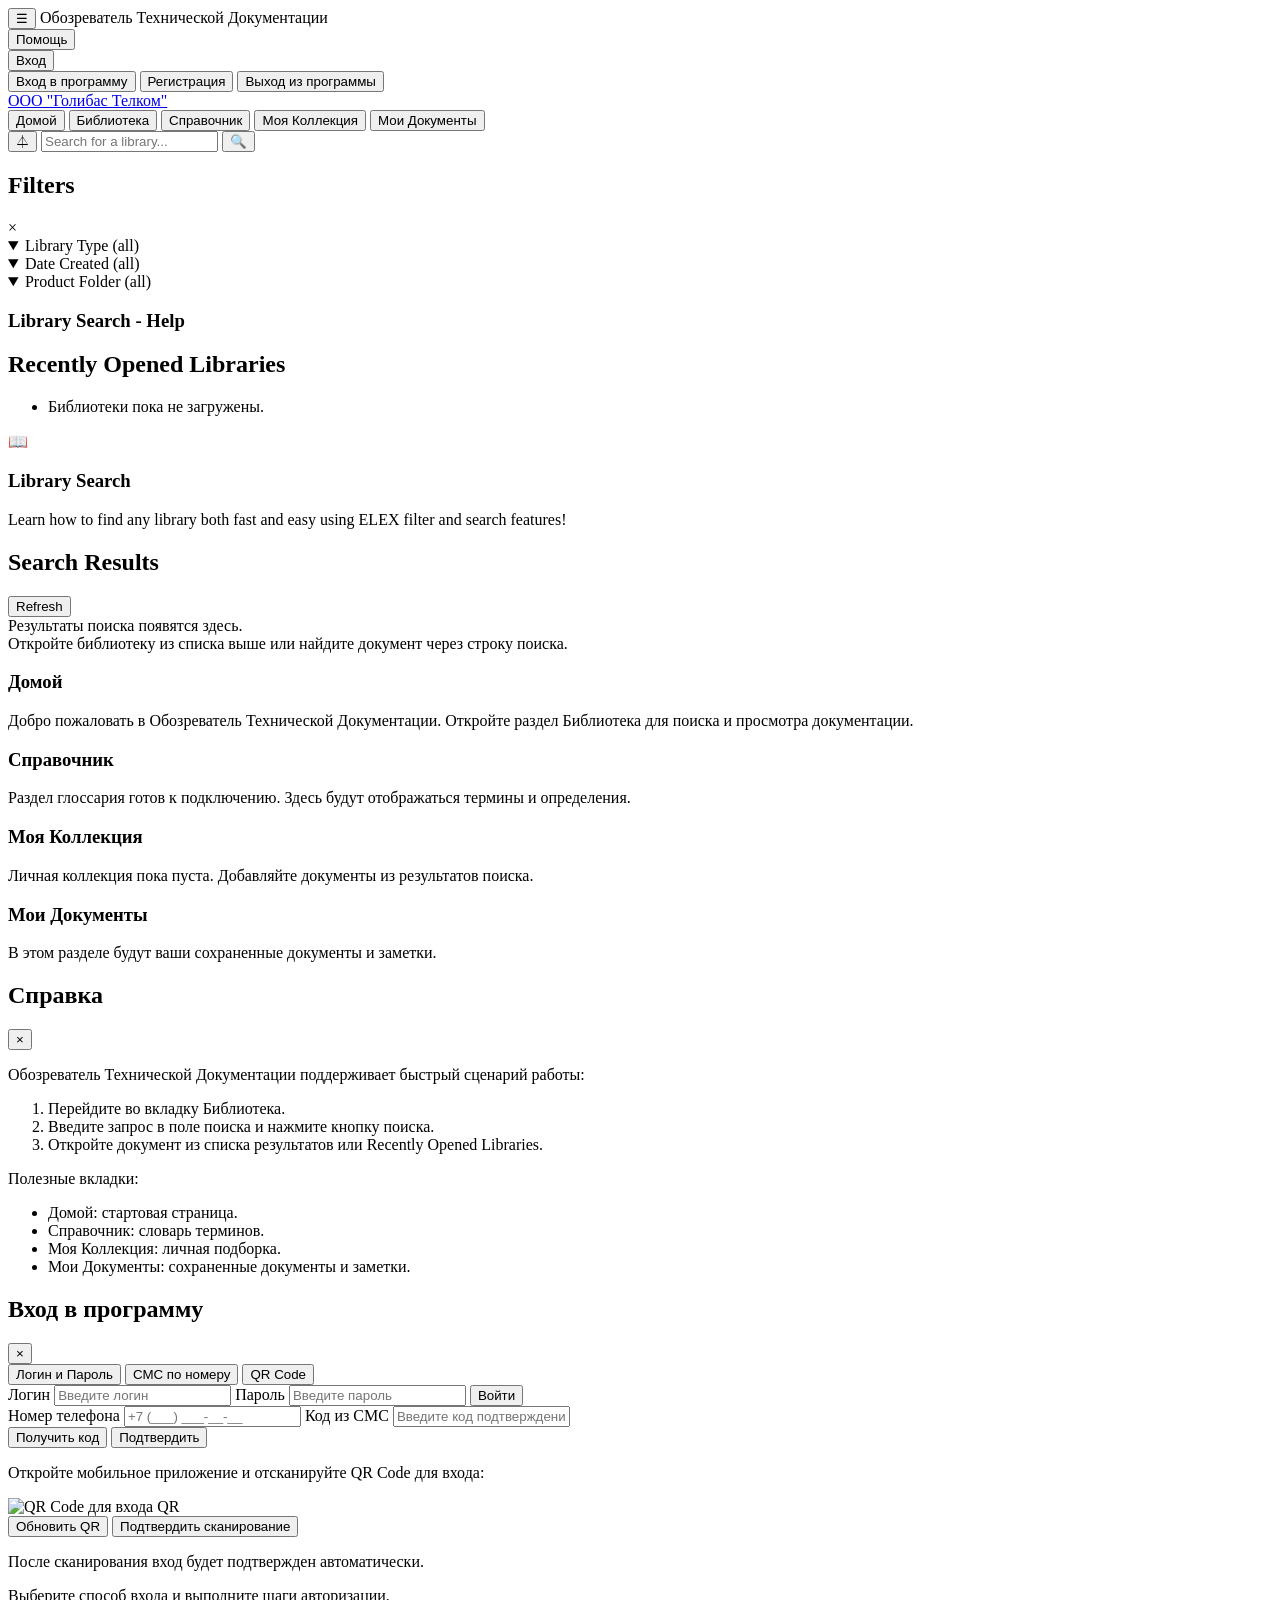
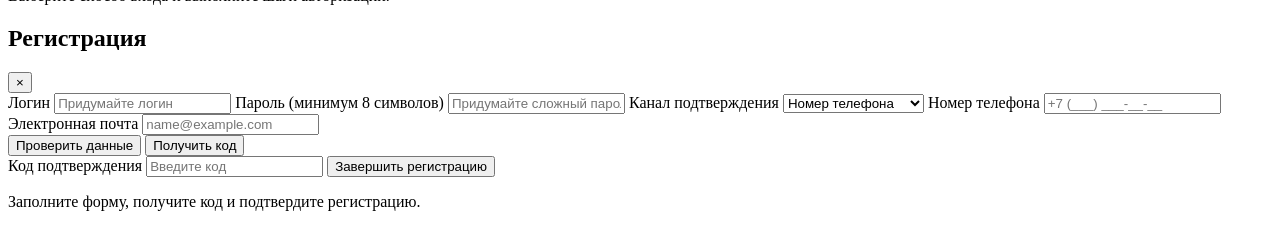
==== backend/app/static/index.html @ 56268cae "Implement phase 4 auth and audit" ====
<!DOCTYPE html>
<html lang="ru">
  <head>
    <meta charset="UTF-8" />
    <meta name="viewport" content="width=device-width, initial-scale=1.0" />
    <title>Обозреватель Технической Документации</title>
    <link rel="stylesheet" href="/assets/styles.css?v=5" />
  </head>
  <body>
    <header class="header-top">
      <div class="brand-left">
        <button class="burger" type="button" aria-label="Меню">☰</button>
        <span class="brand-title">Обозреватель Технической Документации</span>
      </div>
      <div class="header-right">
        <button id="help-button" type="button" class="help-link" aria-label="Открыть справку">Помощь</button>
        <div class="auth-wrap">
          <button id="auth-button" type="button" class="user-pill" aria-haspopup="menu" aria-expanded="false">Вход</button>
          <div id="auth-menu" class="auth-menu is-hidden" role="menu" aria-label="Авторизация">
            <button type="button" class="auth-menu-item" role="menuitem" data-auth-action="login">Вход в программу</button>
            <button type="button" class="auth-menu-item" role="menuitem" data-auth-action="register">Регистрация</button>
            <button type="button" class="auth-menu-item is-hidden" role="menuitem" data-auth-action="logout">Выход из программы</button>
          </div>
        </div>
      </div>
    </header>

    <section class="sub-header">
      <a class="company-link" href="https://www.golibas.ru" target="_blank" rel="noopener noreferrer">ООО "Голибас Телком"</a>
    </section>

    <div class="app-shell">
      <nav class="tabs-row" aria-label="Разделы">
        <button type="button" class="tab-button" data-tab="home" aria-controls="home-view">Домой</button>
        <button type="button" class="tab-button active" data-tab="library" aria-controls="library-view">Библиотека</button>
        <button type="button" class="tab-button" data-tab="glossary" aria-controls="glossary-view">Справочник</button>
        <button type="button" class="tab-button" data-tab="my-collection" aria-controls="collection-view">Моя Коллекция</button>
        <button type="button" class="tab-button" data-tab="my-doc" aria-controls="mydoc-view">Мои Документы</button>
      </nav>

      <form id="search-form" class="search-row">
        <button type="button" class="filter-icon" aria-label="Фильтры">⏃</button>
        <input
          id="search-input"
          type="search"
          placeholder="Search for a library..."
          aria-label="Search for a library"
        />
        <button type="submit" class="search-submit" aria-label="Поиск">🔍</button>
      </form>

      <main class="layout">
        <aside class="filters-panel" id="filters-panel">
          <div class="filters-header">
            <h2>Filters</h2>
            <span class="filters-close">×</span>
          </div>
          <div id="filters-content" class="filters-content">
            <details open>
              <summary>Library Type <span>(all)</span></summary>
            </details>
            <details open>
              <summary>Date Created <span>(all)</span></summary>
            </details>
            <details open>
              <summary>Product Folder <span>(all)</span></summary>
            </details>
          </div>
        </aside>

        <section class="content-panel">
          <section id="library-view" class="tab-view">
            <h1 class="content-title">Library Search - Help</h1>

            <section class="recent-box">
              <h2>Recently Opened Libraries</h2>
              <ul id="recent-list" class="recent-list">
                <li class="empty-state">Библиотеки пока не загружены.</li>
              </ul>
            </section>

            <section class="help-box">
              <div class="book-icon" aria-hidden="true">📖</div>
              <div>
                <h3>Library Search</h3>
                <p>Learn how to find any library both fast and easy using ELEX filter and search features!</p>
              </div>
            </section>

            <section class="search-results-wrap">
              <div class="result-header">
                <h2>Search Results</h2>
                <button id="refresh-tree" type="button" class="ghost-button">Refresh</button>
              </div>
              <div id="search-results" class="search-results empty-state">Результаты поиска появятся здесь.</div>
            </section>

            <article id="doc-content" class="reader-card empty-state">
              Откройте библиотеку из списка выше или найдите документ через строку поиска.
            </article>
          </section>

          <section id="home-view" class="tab-view is-hidden">
            <h1 class="content-title">Домой</h1>
            <article class="reader-card">Добро пожаловать в Обозреватель Технической Документации. Откройте раздел Библиотека для поиска и просмотра документации.</article>
          </section>

          <section id="glossary-view" class="tab-view is-hidden">
            <h1 class="content-title">Справочник</h1>
            <article class="reader-card">Раздел глоссария готов к подключению. Здесь будут отображаться термины и определения.</article>
          </section>

          <section id="collection-view" class="tab-view is-hidden">
            <h1 class="content-title">Моя Коллекция</h1>
            <article class="reader-card">Личная коллекция пока пуста. Добавляйте документы из результатов поиска.</article>
          </section>

          <section id="mydoc-view" class="tab-view is-hidden">
            <h1 class="content-title">Мои Документы</h1>
            <article class="reader-card">В этом разделе будут ваши сохраненные документы и заметки.</article>
          </section>
        </section>
      </main>
    </div>

    <div id="help-modal" class="help-modal is-hidden" role="dialog" aria-modal="true" aria-labelledby="help-modal-title">
      <div class="help-modal-card">
        <div class="help-modal-header">
          <h2 id="help-modal-title">Справка</h2>
          <button id="help-close" type="button" class="help-close" aria-label="Закрыть справку">×</button>
        </div>
        <div class="help-modal-content">
          <p>Обозреватель Технической Документации поддерживает быстрый сценарий работы:</p>
          <ol>
            <li>Перейдите во вкладку Библиотека.</li>
            <li>Введите запрос в поле поиска и нажмите кнопку поиска.</li>
            <li>Откройте документ из списка результатов или Recently Opened Libraries.</li>
          </ol>
          <p>Полезные вкладки:</p>
          <ul>
            <li>Домой: стартовая страница.</li>
            <li>Справочник: словарь терминов.</li>
            <li>Моя Коллекция: личная подборка.</li>
            <li>Мои Документы: сохраненные документы и заметки.</li>
          </ul>
        </div>
      </div>
    </div>

    <div id="auth-modal" class="help-modal is-hidden" role="dialog" aria-modal="true" aria-labelledby="auth-modal-title">
      <div class="help-modal-card auth-modal-card">
        <div class="help-modal-header">
          <h2 id="auth-modal-title">Вход в программу</h2>
          <button id="auth-close" type="button" class="help-close" aria-label="Закрыть окно входа">×</button>
        </div>
        <div class="auth-method-tabs" role="tablist" aria-label="Способ входа">
          <button type="button" class="auth-method-tab active" data-auth-method="password" role="tab" aria-selected="true">Логин и Пароль</button>
          <button type="button" class="auth-method-tab" data-auth-method="sms" role="tab" aria-selected="false">СМС по номеру</button>
          <button type="button" class="auth-method-tab" data-auth-method="qr" role="tab" aria-selected="false">QR Code</button>
        </div>
        <div class="help-modal-content">
          <section class="auth-method-view" data-auth-view="password">
            <label class="auth-field-label" for="login-value">Логин</label>
            <input id="login-value" class="auth-input" type="text" placeholder="Введите логин" />
            <label class="auth-field-label" for="password-value">Пароль</label>
            <input id="password-value" class="auth-input" type="password" placeholder="Введите пароль" />
            <button id="auth-password-submit" type="button" class="auth-submit">Войти</button>
          </section>

          <section class="auth-method-view is-hidden" data-auth-view="sms">
            <label class="auth-field-label" for="phone-value">Номер телефона</label>
            <input id="phone-value" class="auth-input" type="tel" placeholder="+7 (___) ___-__-__" />
            <label class="auth-field-label" for="sms-code-value">Код из СМС</label>
            <input id="sms-code-value" class="auth-input" type="text" placeholder="Введите код подтверждения" />
            <div class="auth-actions-row">
              <button id="auth-sms-send" type="button" class="auth-secondary">Получить код</button>
              <button id="auth-sms-verify" type="button" class="auth-submit">Подтвердить</button>
            </div>
          </section>

          <section class="auth-method-view is-hidden" data-auth-view="qr">
            <p>Откройте мобильное приложение и отсканируйте QR Code для входа:</p>
            <div class="qr-placeholder" aria-label="QR Code">
              <img id="qr-image" class="qr-image is-hidden" alt="QR Code для входа" />
              <span id="qr-fallback">QR</span>
            </div>
            <div class="auth-actions-row">
              <button id="auth-qr-refresh" type="button" class="auth-secondary">Обновить QR</button>
              <button id="auth-qr-confirm" type="button" class="auth-submit">Подтвердить сканирование</button>
            </div>
            <p class="empty-state">После сканирования вход будет подтвержден автоматически.</p>
          </section>

          <p id="auth-feedback" class="auth-feedback empty-state">Выберите способ входа и выполните шаги авторизации.</p>
        </div>
      </div>
    </div>

    <div id="register-modal" class="help-modal is-hidden" role="dialog" aria-modal="true" aria-labelledby="register-modal-title">
      <div class="help-modal-card auth-modal-card">
        <div class="help-modal-header">
          <h2 id="register-modal-title">Регистрация</h2>
          <button id="register-close" type="button" class="help-close" aria-label="Закрыть окно регистрации">×</button>
        </div>
        <div class="help-modal-content">
          <label class="auth-field-label" for="register-login">Логин</label>
          <input id="register-login" class="auth-input" type="text" placeholder="Придумайте логин" />

          <label class="auth-field-label" for="register-password">Пароль (минимум 8 символов)</label>
          <input id="register-password" class="auth-input" type="password" placeholder="Придумайте сложный пароль" />

          <label class="auth-field-label" for="register-contact-mode">Канал подтверждения</label>
          <select id="register-contact-mode" class="auth-input">
            <option value="phone">Номер телефона</option>
            <option value="email">Электронная почта</option>
          </select>

          <label class="auth-field-label" for="register-phone">Номер телефона</label>
          <input id="register-phone" class="auth-input" type="tel" placeholder="+7 (___) ___-__-__" />

          <label class="auth-field-label is-hidden" for="register-email" id="register-email-label">Электронная почта</label>
          <input id="register-email" class="auth-input is-hidden" type="email" placeholder="name@example.com" />

          <div class="auth-actions-row">
            <button id="register-validate" type="button" class="auth-secondary">Проверить данные</button>
            <button id="register-send-code" type="button" class="auth-submit">Получить код</button>
          </div>

          <label class="auth-field-label" for="register-code">Код подтверждения</label>
          <input id="register-code" class="auth-input" type="text" placeholder="Введите код" />

          <button id="register-confirm" type="button" class="auth-submit">Завершить регистрацию</button>
          <p id="register-feedback" class="auth-feedback empty-state">Заполните форму, получите код и подтвердите регистрацию.</p>
        </div>
      </div>
    </div>

    <script src="/assets/app.js?v=5"></script>
  </body>
</html>
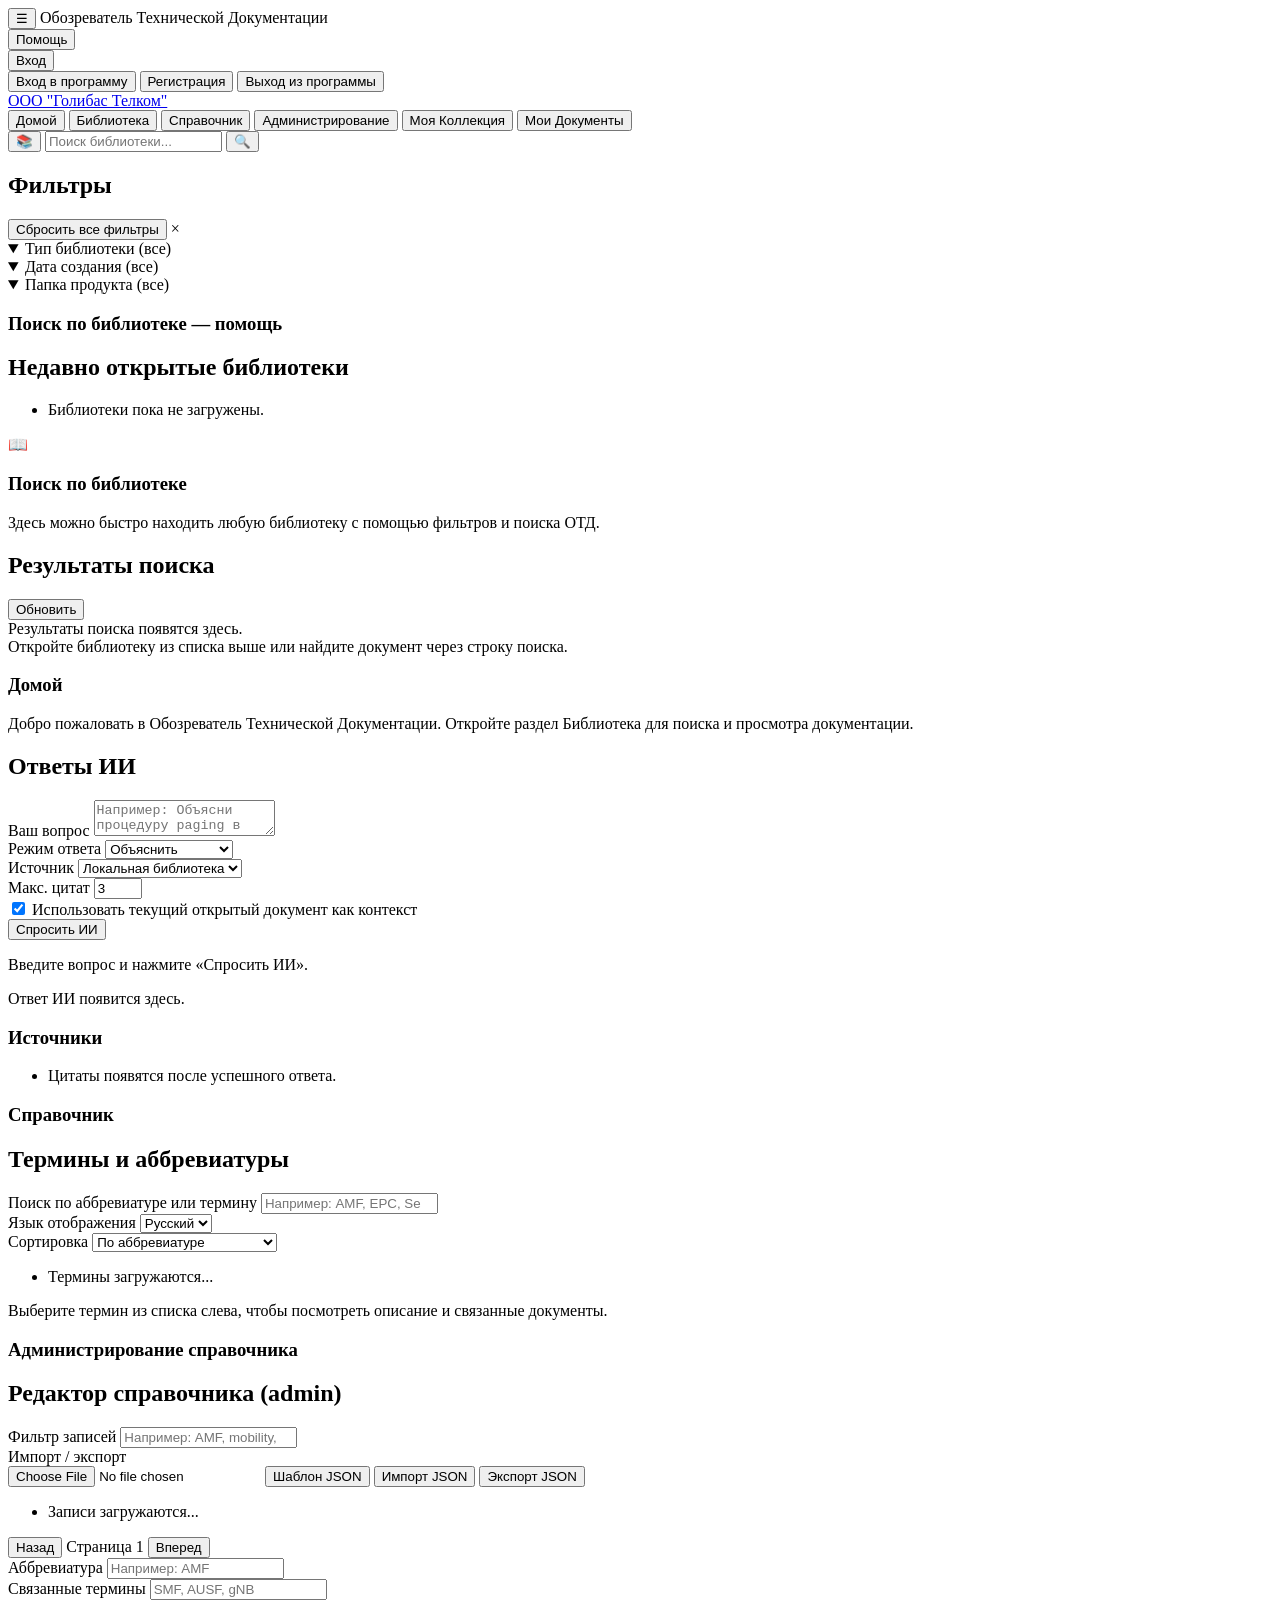
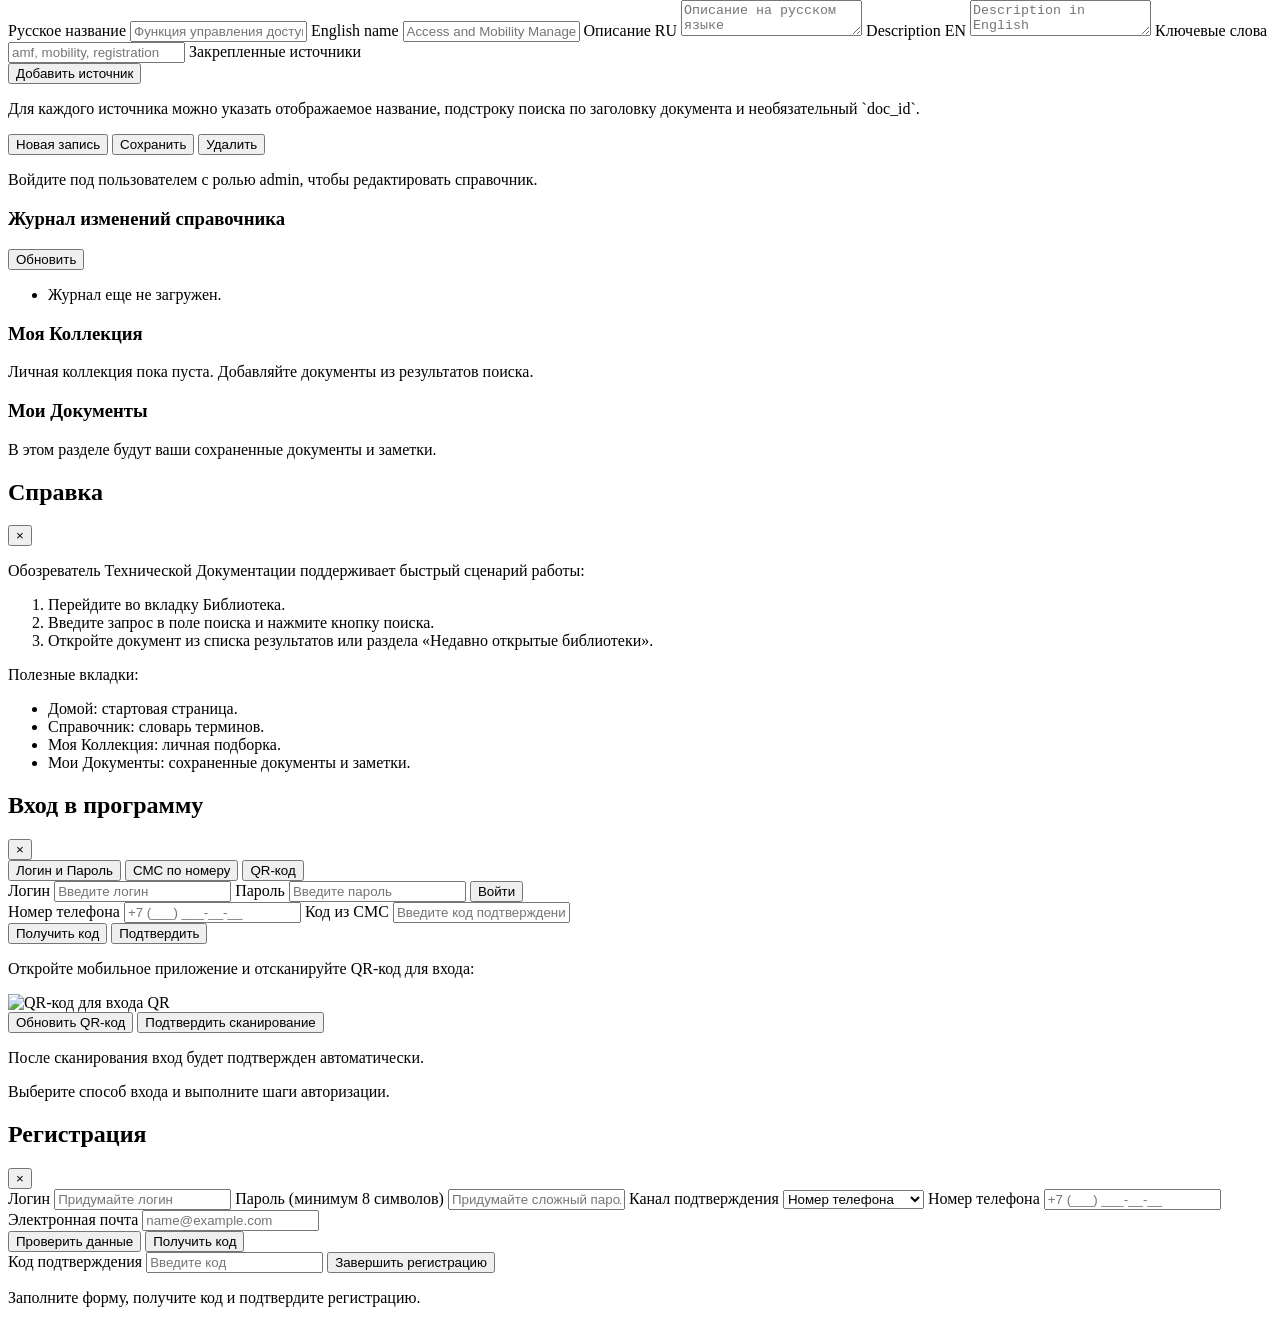
==== commit cc724e2e: "feat: add glossary admin CRUD, audit UI, import/export and e2e coverage" ====
--- a/backend/app/static/index.html
+++ b/backend/app/static/index.html
@@ -4,7 +4,7 @@
     <meta charset="UTF-8" />
     <meta name="viewport" content="width=device-width, initial-scale=1.0" />
     <title>Обозреватель Технической Документации</title>
-    <link rel="stylesheet" href="/assets/styles.css?v=5" />
+    <link rel="stylesheet" href="/assets/styles.css?v=15" />
   </head>
   <body>
     <header class="header-top">
@@ -34,46 +34,52 @@
         <button type="button" class="tab-button" data-tab="home" aria-controls="home-view">Домой</button>
         <button type="button" class="tab-button active" data-tab="library" aria-controls="library-view">Библиотека</button>
         <button type="button" class="tab-button" data-tab="glossary" aria-controls="glossary-view">Справочник</button>
+        <button type="button" id="glossary-admin-tab" class="tab-button is-hidden" data-tab="glossary-admin" aria-controls="glossary-admin-view">Администрирование</button>
         <button type="button" class="tab-button" data-tab="my-collection" aria-controls="collection-view">Моя Коллекция</button>
         <button type="button" class="tab-button" data-tab="my-doc" aria-controls="mydoc-view">Мои Документы</button>
       </nav>
 
       <form id="search-form" class="search-row">
-        <button type="button" class="filter-icon" aria-label="Фильтры">⏃</button>
+        <button type="button" class="filter-icon" aria-label="Поиск по библиотеке">📚</button>
         <input
           id="search-input"
           type="search"
-          placeholder="Search for a library..."
-          aria-label="Search for a library"
+          placeholder="Поиск библиотеки..."
+          aria-label="Поиск библиотеки"
+          autocomplete="off"
         />
         <button type="submit" class="search-submit" aria-label="Поиск">🔍</button>
+        <ul id="search-suggestions" class="search-suggestions is-hidden" aria-label="Подсказки поиска"></ul>
       </form>
 
       <main class="layout">
         <aside class="filters-panel" id="filters-panel">
           <div class="filters-header">
-            <h2>Filters</h2>
-            <span class="filters-close">×</span>
+            <h2>Фильтры</h2>
+            <div class="filters-header-actions">
+              <button id="filters-reset" type="button" class="filters-reset-button">Сбросить все фильтры</button>
+              <span class="filters-close">×</span>
+            </div>
           </div>
           <div id="filters-content" class="filters-content">
             <details open>
-              <summary>Library Type <span>(all)</span></summary>
+              <summary>Тип библиотеки <span>(все)</span></summary>
             </details>
             <details open>
-              <summary>Date Created <span>(all)</span></summary>
+              <summary>Дата создания <span>(все)</span></summary>
             </details>
             <details open>
-              <summary>Product Folder <span>(all)</span></summary>
+              <summary>Папка продукта <span>(все)</span></summary>
             </details>
           </div>
         </aside>
 
         <section class="content-panel">
           <section id="library-view" class="tab-view">
-            <h1 class="content-title">Library Search - Help</h1>
+            <h1 class="content-title">Поиск по библиотеке — помощь</h1>
 
             <section class="recent-box">
-              <h2>Recently Opened Libraries</h2>
+              <h2>Недавно открытые библиотеки</h2>
               <ul id="recent-list" class="recent-list">
                 <li class="empty-state">Библиотеки пока не загружены.</li>
               </ul>
@@ -82,15 +88,15 @@
             <section class="help-box">
               <div class="book-icon" aria-hidden="true">📖</div>
               <div>
-                <h3>Library Search</h3>
-                <p>Learn how to find any library both fast and easy using ELEX filter and search features!</p>
+                <h3>Поиск по библиотеке</h3>
+                <p>Здесь можно быстро находить любую библиотеку с помощью фильтров и поиска ОТД.</p>
               </div>
             </section>
 
             <section class="search-results-wrap">
               <div class="result-header">
-                <h2>Search Results</h2>
-                <button id="refresh-tree" type="button" class="ghost-button">Refresh</button>
+                <h2>Результаты поиска</h2>
+                <button id="refresh-tree" type="button" class="ghost-button">Обновить</button>
               </div>
               <div id="search-results" class="search-results empty-state">Результаты поиска появятся здесь.</div>
             </section>
@@ -103,11 +109,191 @@
           <section id="home-view" class="tab-view is-hidden">
             <h1 class="content-title">Домой</h1>
             <article class="reader-card">Добро пожаловать в Обозреватель Технической Документации. Откройте раздел Библиотека для поиска и просмотра документации.</article>
+
+            <section class="ai-home-panel" aria-labelledby="ai-home-title">
+              <div class="result-header">
+                <h2 id="ai-home-title">Ответы ИИ</h2>
+              </div>
+              <div class="ai-home-body">
+                <label class="auth-field-label" for="ai-home-question">Ваш вопрос</label>
+                <textarea id="ai-home-question" class="auth-input ai-home-question" placeholder="Например: Объясни процедуру paging в EPC"></textarea>
+
+                <div class="ai-home-grid">
+                  <div>
+                    <label class="auth-field-label" for="ai-home-mode">Режим ответа</label>
+                    <select id="ai-home-mode" class="auth-input">
+                      <option value="explain">Объяснить</option>
+                      <option value="compare">Сравнить</option>
+                      <option value="diagnose">Диагностировать</option>
+                    </select>
+                  </div>
+                  <div>
+                    <label class="auth-field-label" for="ai-home-source">Источник</label>
+                    <select id="ai-home-source" class="auth-input">
+                      <option value="local">Локальная библиотека</option>
+                      <option value="internet">Интернет</option>
+                    </select>
+                  </div>
+                  <div>
+                    <label class="auth-field-label" for="ai-home-max-citations">Макс. цитат</label>
+                    <input id="ai-home-max-citations" class="auth-input" type="number" min="1" max="10" value="3" />
+                  </div>
+                </div>
+
+                <label class="ai-home-checkbox">
+                  <input id="ai-home-use-current-doc" type="checkbox" checked />
+                  Использовать текущий открытый документ как контекст
+                </label>
+
+                <div class="ai-home-actions">
+                  <button id="ai-home-submit" type="button" class="auth-submit">Спросить ИИ</button>
+                </div>
+
+                <p id="ai-home-status" class="auth-feedback empty-state">Введите вопрос и нажмите «Спросить ИИ».</p>
+
+                <article id="ai-home-answer" class="reader-card empty-state">Ответ ИИ появится здесь.</article>
+
+                <section class="ai-home-citations">
+                  <h3>Источники</h3>
+                  <ul id="ai-home-citations-list" class="recent-list">
+                    <li class="empty-state">Цитаты появятся после успешного ответа.</li>
+                  </ul>
+                </section>
+              </div>
+            </section>
           </section>
 
           <section id="glossary-view" class="tab-view is-hidden">
             <h1 class="content-title">Справочник</h1>
-            <article class="reader-card">Раздел глоссария готов к подключению. Здесь будут отображаться термины и определения.</article>
+            <section class="glossary-panel" aria-labelledby="glossary-title">
+              <div class="result-header">
+                <h2 id="glossary-title">Термины и аббревиатуры</h2>
+              </div>
+
+              <div class="glossary-toolbar">
+                <label class="auth-field-label" for="glossary-search">Поиск по аббревиатуре или термину</label>
+                <input id="glossary-search" class="auth-input" type="search" placeholder="Например: AMF, EPC, Session Management" />
+                <div class="glossary-controls">
+                  <div>
+                    <label class="auth-field-label" for="glossary-language">Язык отображения</label>
+                    <select id="glossary-language" class="auth-input">
+                      <option value="ru" selected>Русский</option>
+                      <option value="en">English</option>
+                    </select>
+                  </div>
+                  <div>
+                    <label class="auth-field-label" for="glossary-sort">Сортировка</label>
+                    <select id="glossary-sort" class="auth-input">
+                      <option value="abbr" selected>По аббревиатуре</option>
+                      <option value="ru">По русскому названию</option>
+                      <option value="en">По английскому названию</option>
+                    </select>
+                  </div>
+                </div>
+              </div>
+
+              <div class="glossary-layout">
+                <aside class="glossary-list-wrap">
+                  <ul id="glossary-list" class="glossary-list">
+                    <li class="empty-state">Термины загружаются...</li>
+                  </ul>
+                </aside>
+
+                <article id="glossary-details" class="glossary-details empty-state">
+                  Выберите термин из списка слева, чтобы посмотреть описание и связанные документы.
+                </article>
+              </div>
+            </section>
+          </section>
+
+          <section id="glossary-admin-view" class="tab-view is-hidden">
+            <h1 class="content-title">Администрирование справочника</h1>
+            <section id="glossary-admin-panel" class="glossary-admin-panel is-hidden" aria-labelledby="glossary-admin-title">
+              <div class="result-header">
+                <h2 id="glossary-admin-title">Редактор справочника (admin)</h2>
+              </div>
+              <div class="glossary-admin-body">
+                <div class="glossary-admin-toolbar">
+                  <div>
+                    <label class="auth-field-label" for="glossary-admin-search">Фильтр записей</label>
+                    <input id="glossary-admin-search" class="auth-input" type="search" placeholder="Например: AMF, mobility, policy" />
+                  </div>
+                  <div class="glossary-admin-toolbar-actions">
+                    <label class="auth-field-label" for="glossary-admin-import-file">Импорт / экспорт</label>
+                    <div class="auth-actions-row">
+                      <input id="glossary-admin-import-file" class="is-hidden" type="file" accept="application/json,.json" />
+                      <button id="glossary-admin-template" type="button" class="auth-secondary">Шаблон JSON</button>
+                      <button id="glossary-admin-import" type="button" class="auth-secondary">Импорт JSON</button>
+                      <button id="glossary-admin-export" type="button" class="auth-secondary">Экспорт JSON</button>
+                    </div>
+                  </div>
+                </div>
+
+                <div class="glossary-admin-layout">
+                  <aside class="glossary-admin-list-wrap">
+                    <ul id="glossary-admin-list" class="glossary-list">
+                      <li class="empty-state">Записи загружаются...</li>
+                    </ul>
+                    <div class="glossary-admin-pagination">
+                      <button id="glossary-admin-prev" type="button" class="auth-secondary">Назад</button>
+                      <span id="glossary-admin-page-status">Страница 1</span>
+                      <button id="glossary-admin-next" type="button" class="auth-secondary">Вперед</button>
+                    </div>
+                  </aside>
+
+                  <div class="glossary-admin-editor">
+                <div class="glossary-admin-grid">
+                  <div>
+                    <label class="auth-field-label" for="glossary-admin-abbr">Аббревиатура</label>
+                    <input id="glossary-admin-abbr" class="auth-input" type="text" placeholder="Например: AMF" />
+                  </div>
+                  <div>
+                    <label class="auth-field-label" for="glossary-admin-related">Связанные термины</label>
+                    <input id="glossary-admin-related" class="auth-input" type="text" placeholder="SMF, AUSF, gNB" />
+                  </div>
+                </div>
+
+                <label class="auth-field-label" for="glossary-admin-term-ru">Русское название</label>
+                <input id="glossary-admin-term-ru" class="auth-input" type="text" placeholder="Функция управления доступом и мобильностью" />
+
+                <label class="auth-field-label" for="glossary-admin-term-en">English name</label>
+                <input id="glossary-admin-term-en" class="auth-input" type="text" placeholder="Access and Mobility Management Function" />
+
+                <label class="auth-field-label" for="glossary-admin-definition-ru">Описание RU</label>
+                <textarea id="glossary-admin-definition-ru" class="auth-input glossary-admin-textarea" placeholder="Описание на русском языке"></textarea>
+
+                <label class="auth-field-label" for="glossary-admin-definition-en">Description EN</label>
+                <textarea id="glossary-admin-definition-en" class="auth-input glossary-admin-textarea" placeholder="Description in English"></textarea>
+
+                <label class="auth-field-label" for="glossary-admin-keywords">Ключевые слова</label>
+                <input id="glossary-admin-keywords" class="auth-input" type="text" placeholder="amf, mobility, registration" />
+
+                <label class="auth-field-label">Закрепленные источники</label>
+                <div id="glossary-admin-sources-list" class="glossary-admin-sources-list"></div>
+                <button id="glossary-admin-add-source" type="button" class="auth-secondary glossary-admin-add-source">Добавить источник</button>
+                <p class="glossary-admin-hint">Для каждого источника можно указать отображаемое название, подстроку поиска по заголовку документа и необязательный `doc_id`.</p>
+
+                <div class="auth-actions-row">
+                  <button id="glossary-admin-new" type="button" class="auth-secondary">Новая запись</button>
+                  <button id="glossary-admin-save" type="button" class="auth-submit">Сохранить</button>
+                  <button id="glossary-admin-delete" type="button" class="auth-secondary">Удалить</button>
+                </div>
+
+                <p id="glossary-admin-feedback" class="auth-feedback empty-state">Войдите под пользователем с ролью admin, чтобы редактировать справочник.</p>
+
+                <section class="glossary-admin-audit" aria-labelledby="glossary-admin-audit-title">
+                  <div class="result-header">
+                    <h3 id="glossary-admin-audit-title">Журнал изменений справочника</h3>
+                    <button id="glossary-admin-audit-refresh" type="button" class="ghost-button">Обновить</button>
+                  </div>
+                  <ul id="glossary-admin-audit-list" class="recent-list">
+                    <li class="empty-state">Журнал еще не загружен.</li>
+                  </ul>
+                </section>
+                  </div>
+                </div>
+              </div>
+            </section>
           </section>
 
           <section id="collection-view" class="tab-view is-hidden">
@@ -134,7 +320,7 @@
           <ol>
             <li>Перейдите во вкладку Библиотека.</li>
             <li>Введите запрос в поле поиска и нажмите кнопку поиска.</li>
-            <li>Откройте документ из списка результатов или Recently Opened Libraries.</li>
+            <li>Откройте документ из списка результатов или раздела «Недавно открытые библиотеки».</li>
           </ol>
           <p>Полезные вкладки:</p>
           <ul>
@@ -156,7 +342,7 @@
         <div class="auth-method-tabs" role="tablist" aria-label="Способ входа">
           <button type="button" class="auth-method-tab active" data-auth-method="password" role="tab" aria-selected="true">Логин и Пароль</button>
           <button type="button" class="auth-method-tab" data-auth-method="sms" role="tab" aria-selected="false">СМС по номеру</button>
-          <button type="button" class="auth-method-tab" data-auth-method="qr" role="tab" aria-selected="false">QR Code</button>
+          <button type="button" class="auth-method-tab" data-auth-method="qr" role="tab" aria-selected="false">QR-код</button>
         </div>
         <div class="help-modal-content">
           <section class="auth-method-view" data-auth-view="password">
@@ -179,13 +365,13 @@
           </section>
 
           <section class="auth-method-view is-hidden" data-auth-view="qr">
-            <p>Откройте мобильное приложение и отсканируйте QR Code для входа:</p>
-            <div class="qr-placeholder" aria-label="QR Code">
-              <img id="qr-image" class="qr-image is-hidden" alt="QR Code для входа" />
+            <p>Откройте мобильное приложение и отсканируйте QR-код для входа:</p>
+            <div class="qr-placeholder" aria-label="QR-код">
+              <img id="qr-image" class="qr-image is-hidden" alt="QR-код для входа" />
               <span id="qr-fallback">QR</span>
             </div>
             <div class="auth-actions-row">
-              <button id="auth-qr-refresh" type="button" class="auth-secondary">Обновить QR</button>
+              <button id="auth-qr-refresh" type="button" class="auth-secondary">Обновить QR-код</button>
               <button id="auth-qr-confirm" type="button" class="auth-submit">Подтвердить сканирование</button>
             </div>
             <p class="empty-state">После сканирования вход будет подтвержден автоматически.</p>
@@ -235,6 +421,6 @@
       </div>
     </div>
 
-    <script src="/assets/app.js?v=5"></script>
+    <script src="/assets/app.js?v=15"></script>
   </body>
 </html>
